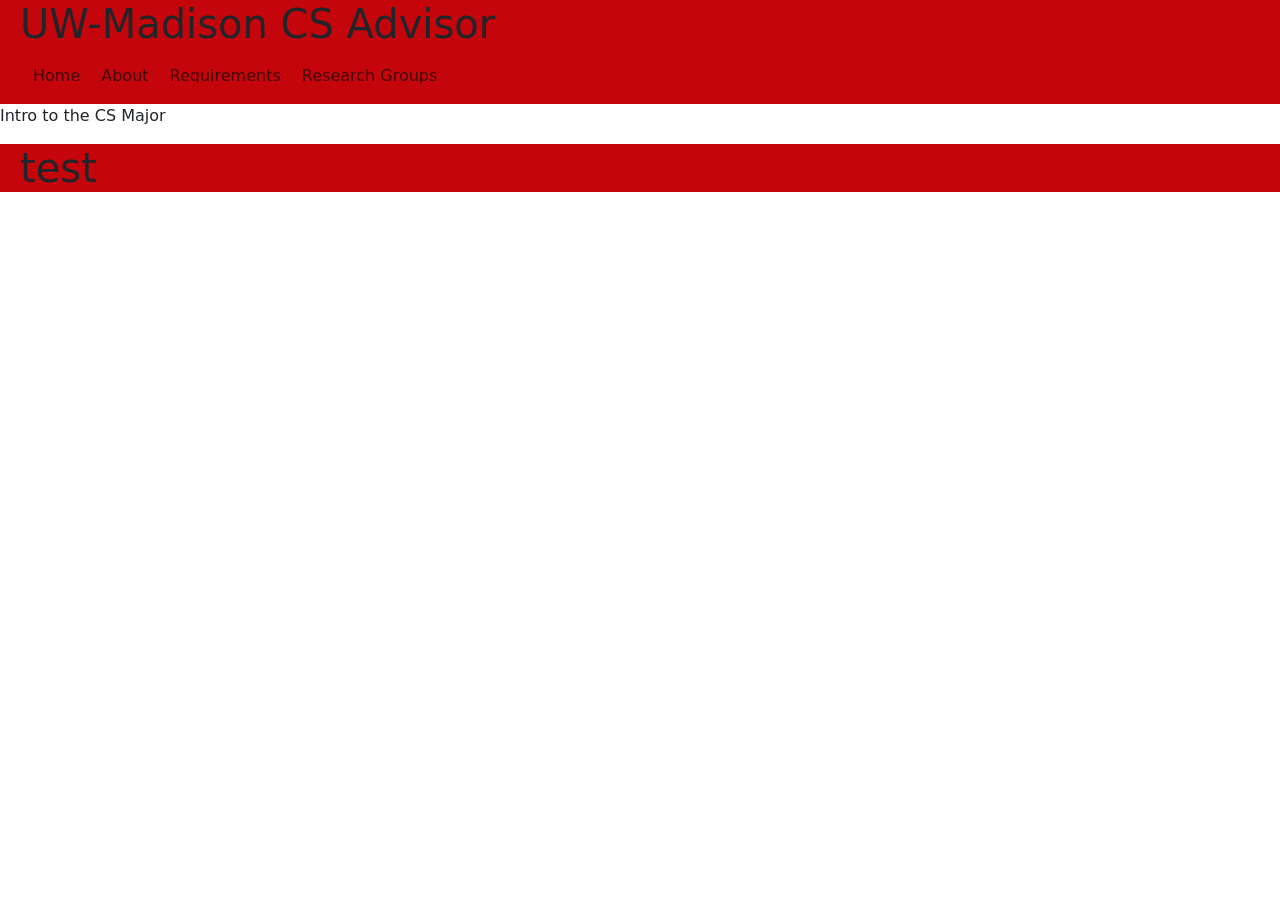
==== index.html @ fe42b28e "added requirement.html, added nav to index" ====
<!DOCTYPE html>
<html lang="en">

<head>
    <meta charset="UTF-8">
    <meta name="viewport" content="width=device-width, initial-scale=1.0">
    <title>UW-Madison CS Advisor</title>
    <link rel="stylesheet" href="https://cdn.jsdelivr.net/npm/bootstrap-icons@1.3.0/font/bootstrap-icons.css">
    <link href="https://cdn.jsdelivr.net/npm/bootstrap@5.3.3/dist/css/bootstrap.min.css" rel="stylesheet"
        integrity="sha384-QWTKZyjpPEjISv5WaRU9OFeRpok6YctnYmDr5pNlyT2bRjXh0JMhjY6hW+ALEwIH" crossorigin="anonymous">
    <link href="styles.css" rel="stylesheet" />
    <script src="course-list.js" defer></script>
    <script src="app.js" defer></script>
    
</head>

<body>
    <h1 style="background-color:#C5050C; padding-left: 20px; margin:0">UW-Madison CS Advisor</h1>
    <nav class="navbar navbar-expand-lg">
        <div class="navbar-nav" style="padding-left:20px">
            <a class="nav-link" href="index.html">Home</a>
            <a class="nav-link" href="about.html">About</a>
            <a class="nav-link" href="requirements.html">Requirements</a>
            <a class="nav-link" href="cs-map.html">Research Groups</a>
        </div>
    </nav>
    <div>
        <p>Intro to the CS Major</p>
        <div class="container-fluid">
            <div class="row" id="course-list">
            </div>
        </div>
    </div>
    <div>
        <h1>test</h1>
    </div>
    
</body>

</html>
---- styles.css ----
body {
  margin: 0;
  padding: 0;
}

h1 {
    background-color:#C5050C;
    padding-left: 20px;
    margin:0;
    
}

nav {
    display: flex;
    background-color:#C5050C;
    padding: 10px;
    gap: 20px;
}

nav a {
  color: white;
  text-decoration: none;
  margin-left: 5px;
}

nav a:hover {
  color: rgb(211, 211, 211);
}

.side-panel {
    display: flex;
    flex-direction: column;
    gap: 10px;
    justify-content: center;
}

.flex-to-side {
    display: flex;
    gap: 10px;
}
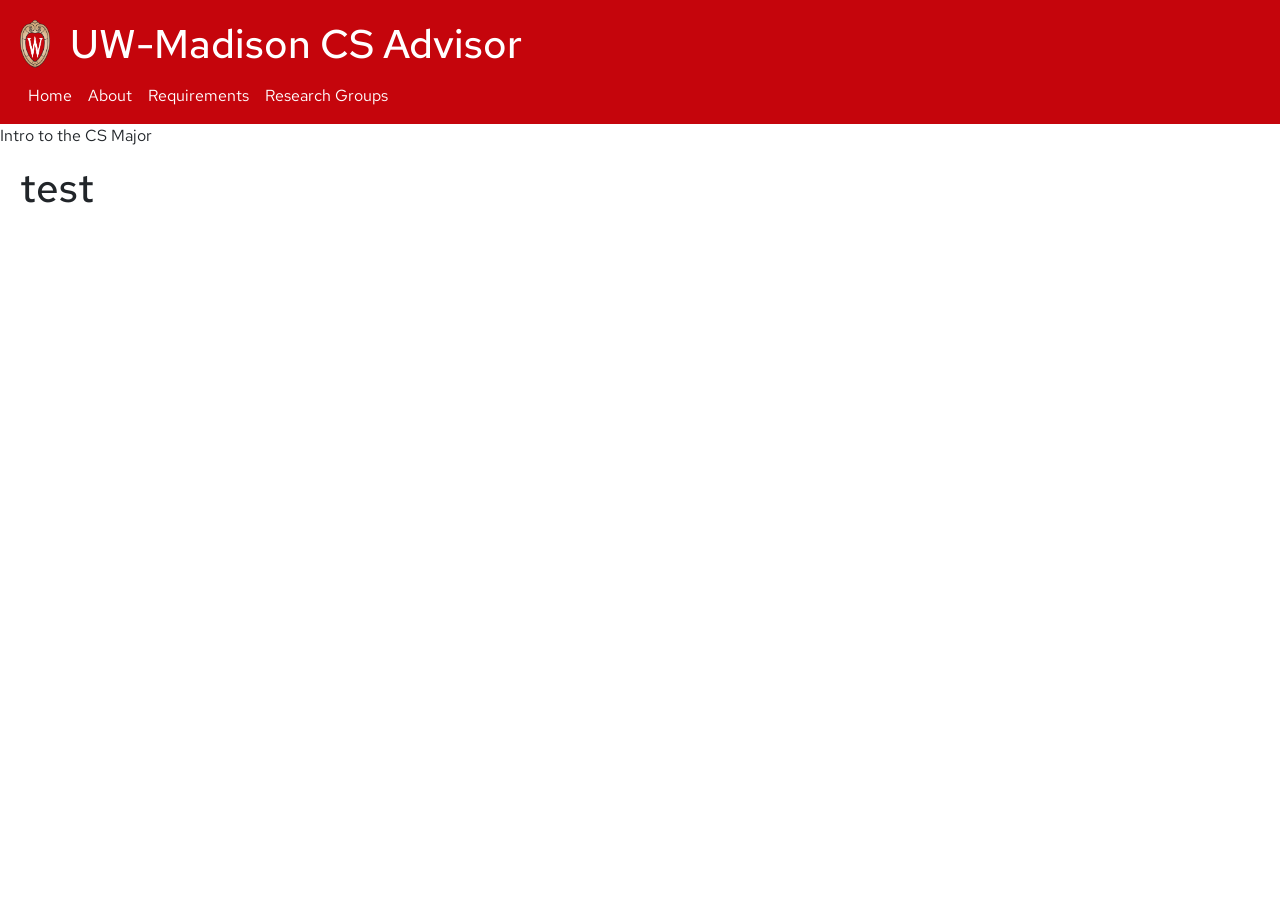
==== commit 8aafeb0a: "added font and colors, added auto-header script" ====
--- a/index.html
+++ b/index.html
@@ -1,5 +1,12 @@
 <!DOCTYPE html>
 <html lang="en">
+
+<!--
+    UW-Madison Brand:
+  Red: #C5050C
+  White: #FFFFFF
+  Font: Red Hat Text
+-->
 
 <head>
     <meta charset="UTF-8">
@@ -9,21 +16,13 @@
     <link href="https://cdn.jsdelivr.net/npm/bootstrap@5.3.3/dist/css/bootstrap.min.css" rel="stylesheet"
         integrity="sha384-QWTKZyjpPEjISv5WaRU9OFeRpok6YctnYmDr5pNlyT2bRjXh0JMhjY6hW+ALEwIH" crossorigin="anonymous">
     <link href="styles.css" rel="stylesheet" />
+    <link href="https://fonts.googleapis.com/css2?family=Red+Hat+Text:wght@400;500;700&display=swap" rel="stylesheet">
+    <script src="makeHeader.js" defer></script>
     <script src="course-list.js" defer></script>
-    <script src="app.js" defer></script>
-    
 </head>
 
 <body>
-    <h1 style="background-color:#C5050C; padding-left: 20px; margin:0">UW-Madison CS Advisor</h1>
-    <nav class="navbar navbar-expand-lg">
-        <div class="navbar-nav" style="padding-left:20px">
-            <a class="nav-link" href="index.html">Home</a>
-            <a class="nav-link" href="about.html">About</a>
-            <a class="nav-link" href="requirements.html">Requirements</a>
-            <a class="nav-link" href="cs-map.html">Research Groups</a>
-        </div>
-    </nav>
+    <div id="header"></div>
     <div>
         <p>Intro to the CS Major</p>
         <div class="container-fluid">
--- a/styles.css
+++ b/styles.css
@@ -1,10 +1,17 @@
+/*
+  UW-Madison Brand:
+  Red: #C5050C
+  White: #FFFFFF
+  Font: Red Hat Text
+*/
+
 body {
   margin: 0;
   padding: 0;
+  font-family: 'Red Hat Text', sans-serif;
 }
 
 h1 {
-    background-color:#C5050C;
     padding-left: 20px;
     margin:0;
     
@@ -12,19 +19,10 @@
 
 nav {
     display: flex;
-    background-color:#C5050C;
+    background-color:#C5050C !important;
+    color: #FFFFFF !important;
     padding: 10px;
     gap: 20px;
-}
-
-nav a {
-  color: white;
-  text-decoration: none;
-  margin-left: 5px;
-}
-
-nav a:hover {
-  color: rgb(211, 211, 211);
 }
 
 .side-panel {
@@ -38,3 +36,20 @@
     display: flex;
     gap: 10px;
 }
+
+.uwmadison {
+  background-color: #C5050C;
+  color: #FFFFFF;
+}
+
+.uwmadison .nav-link {
+    color: #FFFFFF !important;
+    text-decoration: none;
+    opacity: 1;
+}
+
+.uwmadison .nav-link:hover {
+    color: #ffffff !important;
+    text-shadow: 2px 2px 4px #000000;
+    text-decoration: underline;
+}
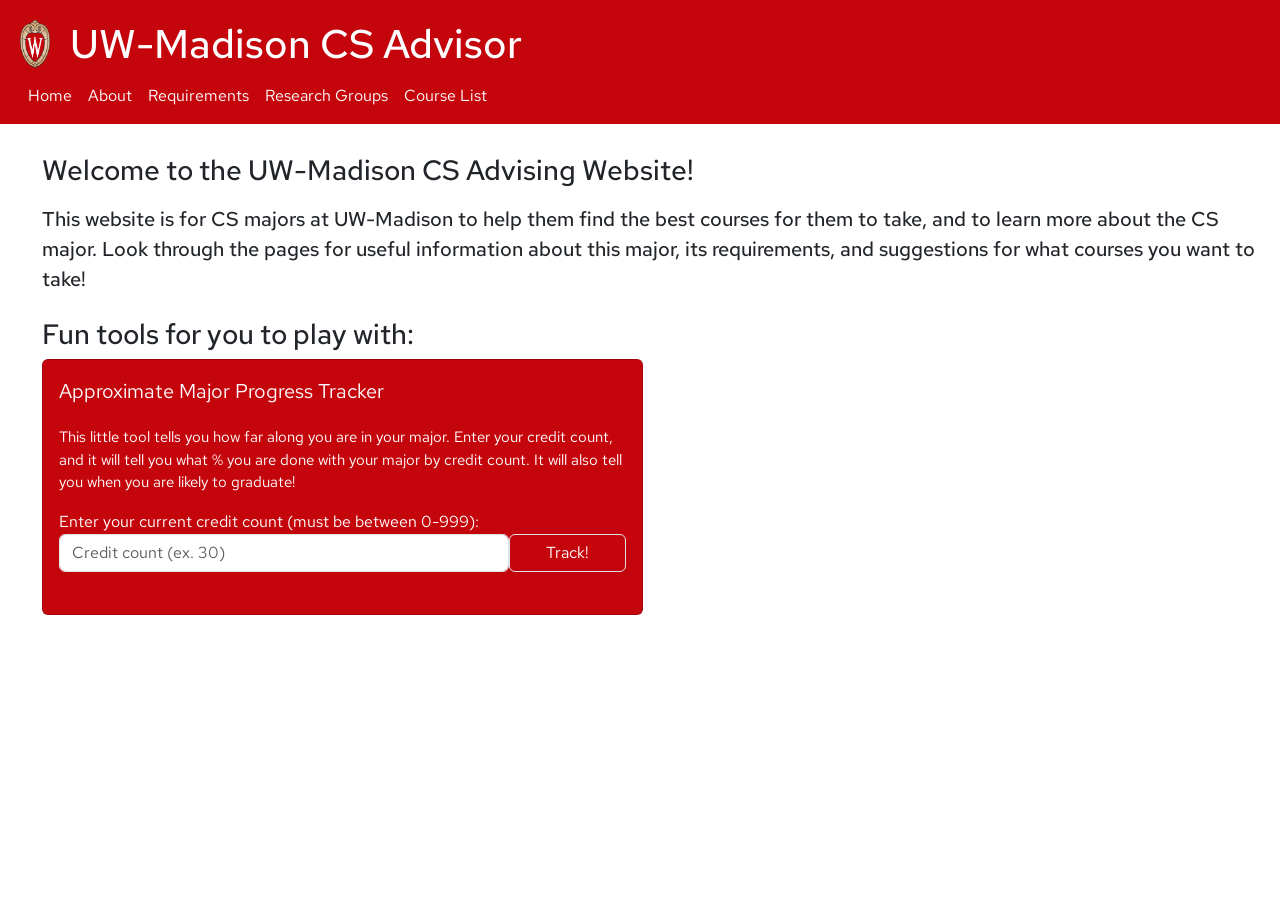
==== commit a7bfb233: "changed js file names to align with naming convention, improved home page" ====
--- a/index.html
+++ b/index.html
@@ -17,21 +17,40 @@
         integrity="sha384-QWTKZyjpPEjISv5WaRU9OFeRpok6YctnYmDr5pNlyT2bRjXh0JMhjY6hW+ALEwIH" crossorigin="anonymous">
     <link href="styles.css" rel="stylesheet" />
     <link href="https://fonts.googleapis.com/css2?family=Red+Hat+Text:wght@400;500;700&display=swap" rel="stylesheet">
-    <script src="makeHeader.js" defer></script>
-    <script src="course-list.js" defer></script>
+    <script src="make-header.js" defer></script>
+    <script src="index-page-tools.js" defer></script>
 </head>
 
 <body>
     <div id="header"></div>
-    <div>
-        <p>Intro to the CS Major</p>
-        <div class="container-fluid">
-            <div class="row" id="course-list">
+    <div class="container-fluid">
+    <div style="padding-left:30px; padding-top:30px" class="row">
+        <h3>Welcome to the UW-Madison CS Advising Website!</p>
+        <p style="line-height:30px">This website is for CS majors at UW-Madison to help them find the best courses for them to take,
+             and to learn more about the CS major. Look through the pages for useful information about
+            this major, its requirements, and suggestions for what courses you want to take!</p>
+        <h3>Fun tools for you to play with:</h3>
+        <div class="col-6">
+            <div class="card p-3 uwmadison">
+                <div class="card-title">
+                    <p>Approximate Major Progress Tracker</p>
+                </div>
+                <div class="card-subtitle">
+                    <p style="font-size:15px">This little tool tells you how far along you are in your major.
+                         Enter your credit count, and it will tell you what % you are
+                        done with your major by credit count. It will also tell you when
+                        you are likely to graduate! </p>
+                </div>
+                <label>Enter your current credit count (must be between 0-999):</label>
+                <div style="display: flex; padding-bottom: 10px">
+                    <input type="text" placeholder="Credit count (ex. 30)"
+                    id="credit-count" class="form-control" minLength="1", maxLength="3" pattern="[0-9]{1,3}">
+                    <button class="form-control uwmadison" onClick="checkMajorProgress()" style="width: 25%">Track!</button>
+                </div>
+                <p id="credit-text"></p>
             </div>
         </div>
     </div>
-    <div>
-        <h1>test</h1>
     </div>
     
 </body>
--- a/styles.css
+++ b/styles.css
@@ -15,6 +15,10 @@
     padding-left: 20px;
     margin:0;
     
+}
+
+p {
+    font-size: 20px;
 }
 
 nav {
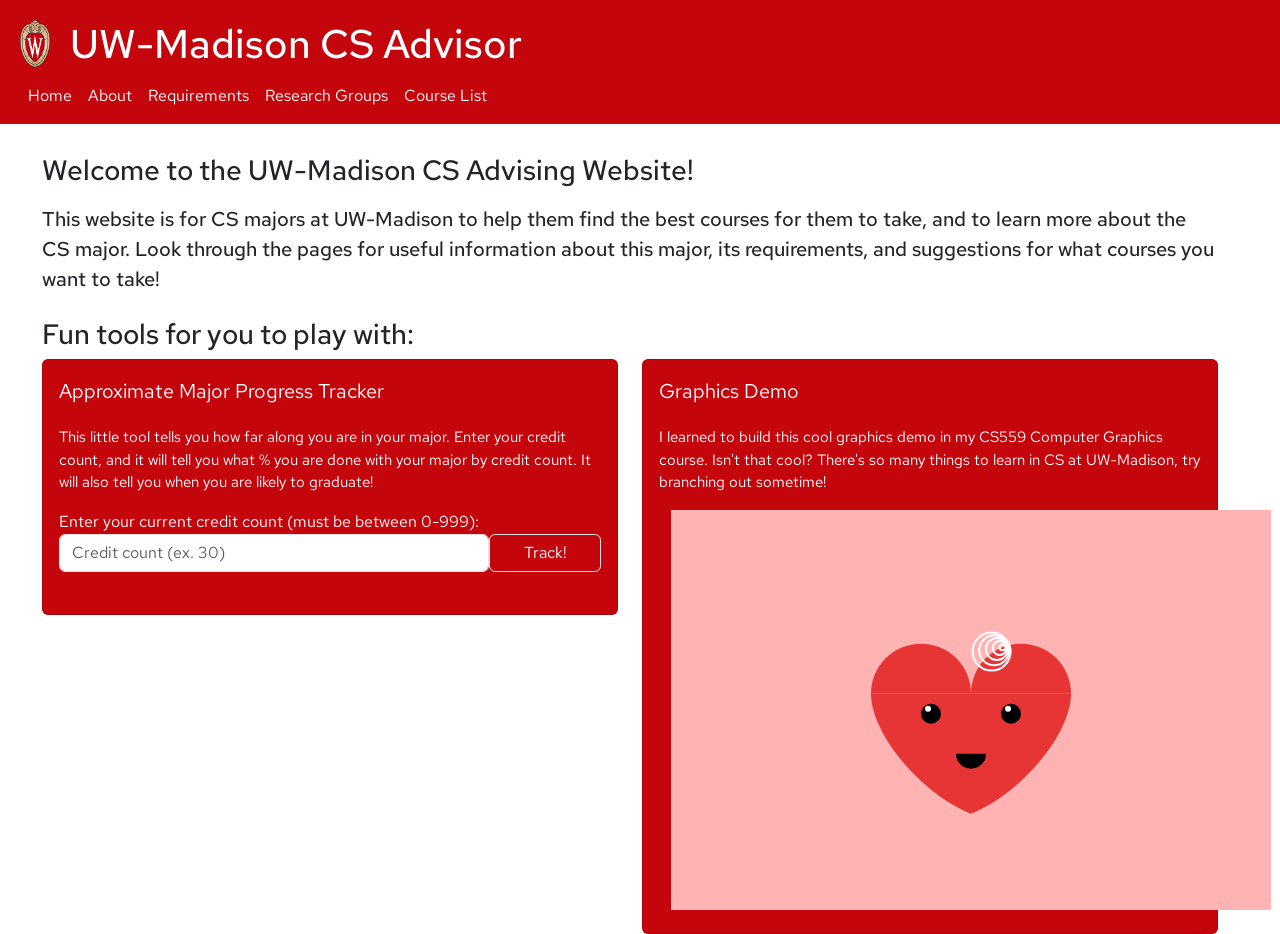
==== commit 33ba4579: "added new graphics demo" ====
--- a/index.html
+++ b/index.html
@@ -19,18 +19,19 @@
     <link href="https://fonts.googleapis.com/css2?family=Red+Hat+Text:wght@400;500;700&display=swap" rel="stylesheet">
     <script src="make-header.js" defer></script>
     <script src="index-page-tools.js" defer></script>
+    <script src="heart.js" type="module" defer></script>
 </head>
 
 <body>
     <div id="header"></div>
     <div class="container-fluid">
-    <div style="padding-left:30px; padding-top:30px" class="row">
+    <div style="padding-left:30px; padding-top:30px; padding-right: 50px" class="row">
         <h3>Welcome to the UW-Madison CS Advising Website!</p>
         <p style="line-height:30px">This website is for CS majors at UW-Madison to help them find the best courses for them to take,
              and to learn more about the CS major. Look through the pages for useful information about
             this major, its requirements, and suggestions for what courses you want to take!</p>
         <h3>Fun tools for you to play with:</h3>
-        <div class="col-6">
+        <div class="col-6" style="gap: 16px">
             <div class="card p-3 uwmadison">
                 <div class="card-title">
                     <p>Approximate Major Progress Tracker</p>
@@ -39,7 +40,7 @@
                     <p style="font-size:15px">This little tool tells you how far along you are in your major.
                          Enter your credit count, and it will tell you what % you are
                         done with your major by credit count. It will also tell you when
-                        you are likely to graduate! </p>
+                        you are likely to graduate!</p>
                 </div>
                 <label>Enter your current credit count (must be between 0-999):</label>
                 <div style="display: flex; padding-bottom: 10px">
@@ -50,6 +51,22 @@
                 <p id="credit-text"></p>
             </div>
         </div>
+
+        <div class="col-6" style="gap: 16px">
+            <div class="card p-3 uwmadison">
+                <div class="card-title">
+                    <p>Graphics Demo</p>
+                </div>
+                <div class="card-subtitle">
+                    <p style="font-size:15px">I learned to build this cool graphics demo in my 
+                        CS559 Computer Graphics course. Isn't that cool? There's so many things to 
+                        learn in CS at UW-Madison, try branching out sometime!</p>
+                </div>
+                <div class="container">
+                    <canvas id="myCanvas" height="400" width="600"></canvas>                    
+                </div>
+            </div>
+        </div>
     </div>
     </div>
     
--- a/styles.css
+++ b/styles.css
@@ -17,7 +17,7 @@
     
 }
 
-p {
+body p {
     font-size: 20px;
 }
 
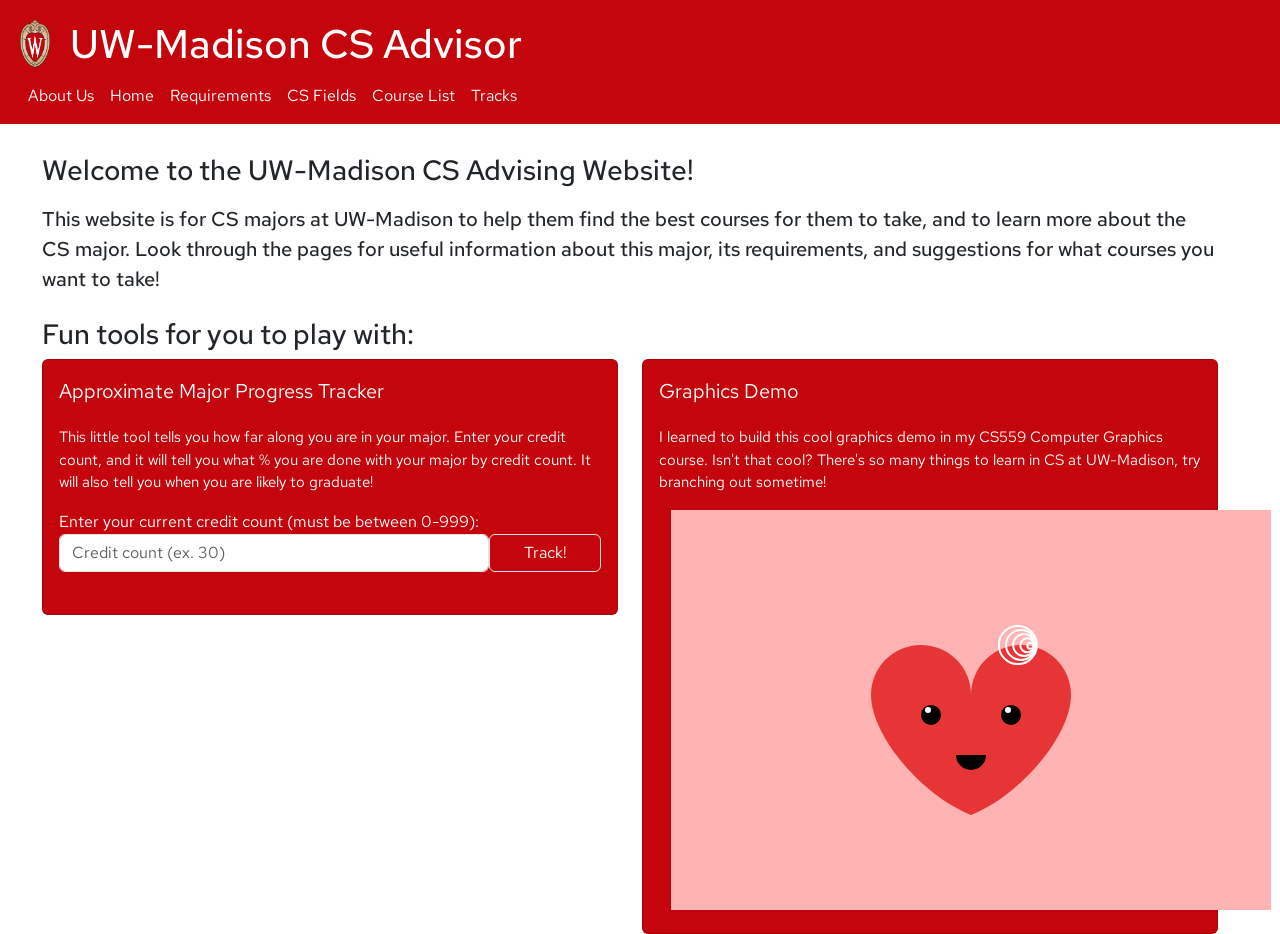
==== commit 660bba9a: "basic update" ====
--- a/index.html
+++ b/index.html
@@ -11,7 +11,7 @@
 <head>
     <meta charset="UTF-8">
     <meta name="viewport" content="width=device-width, initial-scale=1.0">
-    <title>UW-Madison CS Advisor</title>
+    <title>Home Page</title>
     <link rel="stylesheet" href="https://cdn.jsdelivr.net/npm/bootstrap-icons@1.3.0/font/bootstrap-icons.css">
     <link href="https://cdn.jsdelivr.net/npm/bootstrap@5.3.3/dist/css/bootstrap.min.css" rel="stylesheet"
         integrity="sha384-QWTKZyjpPEjISv5WaRU9OFeRpok6YctnYmDr5pNlyT2bRjXh0JMhjY6hW+ALEwIH" crossorigin="anonymous">
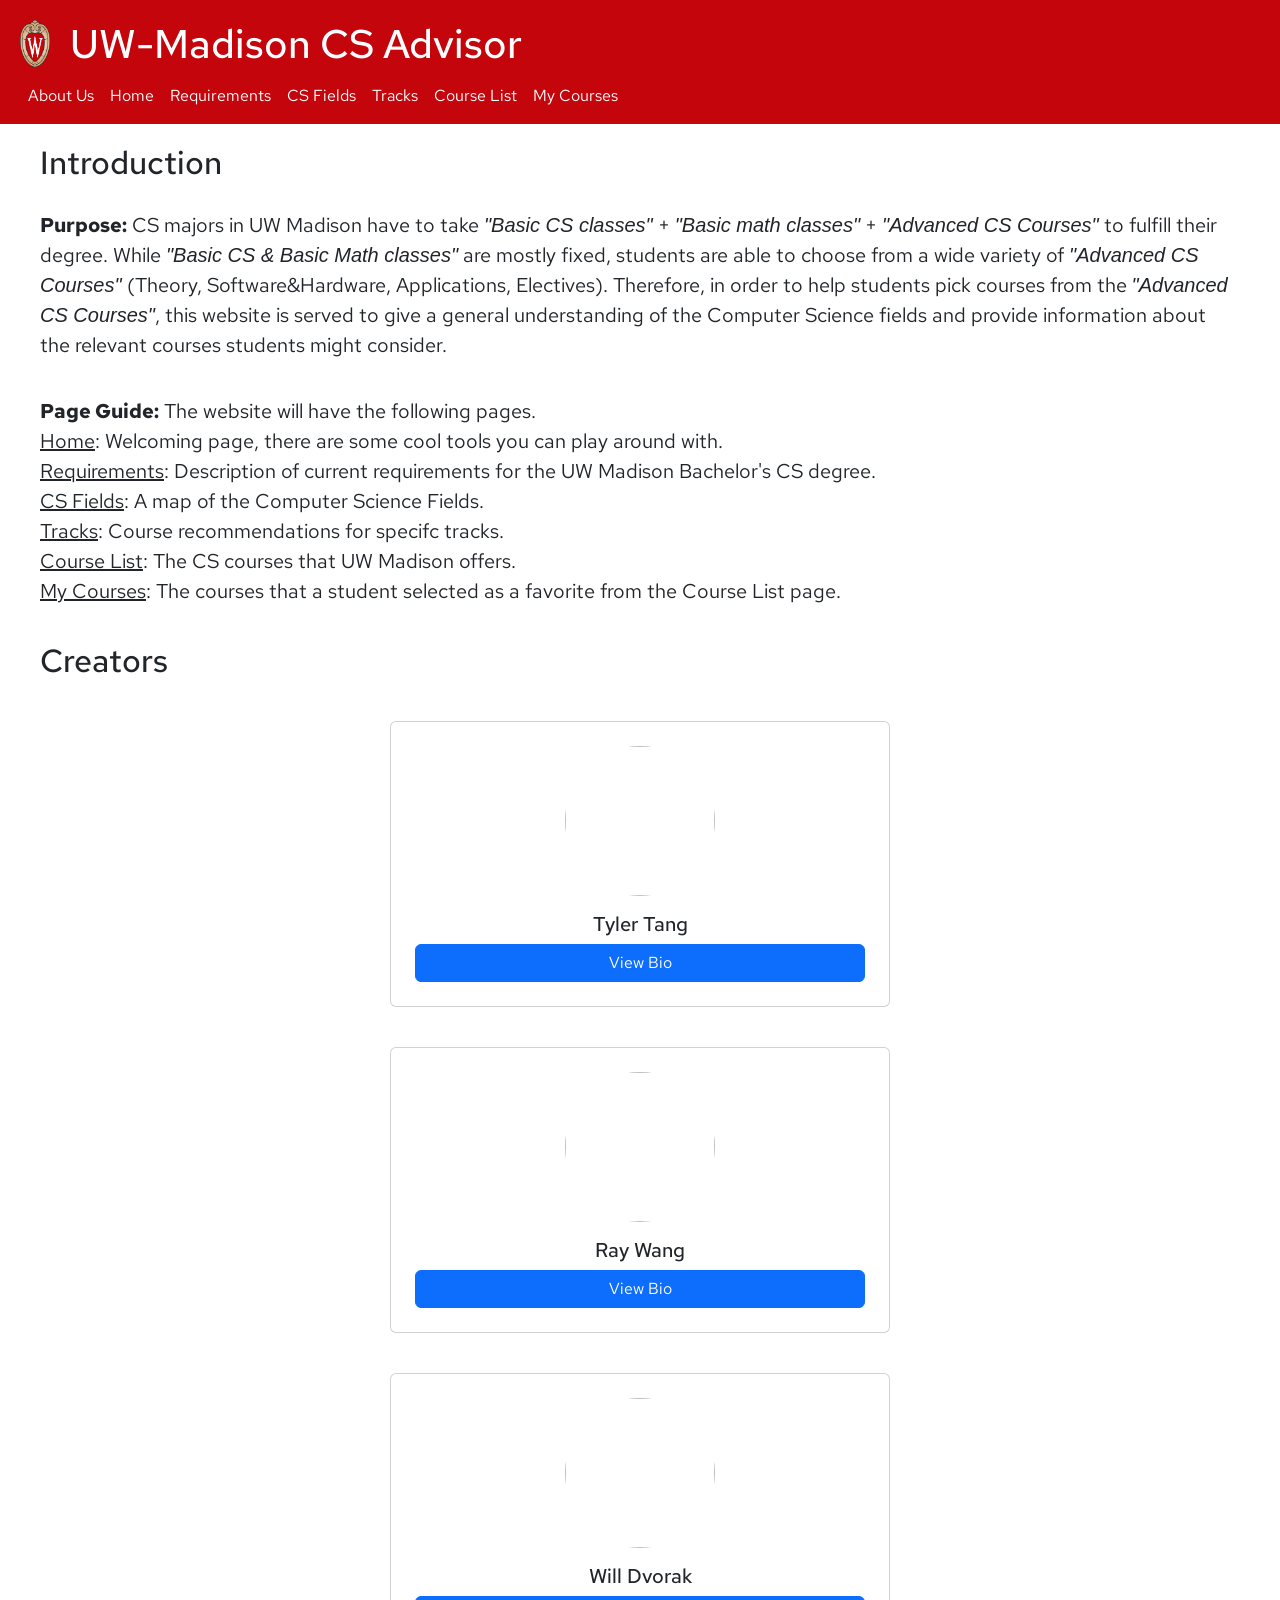
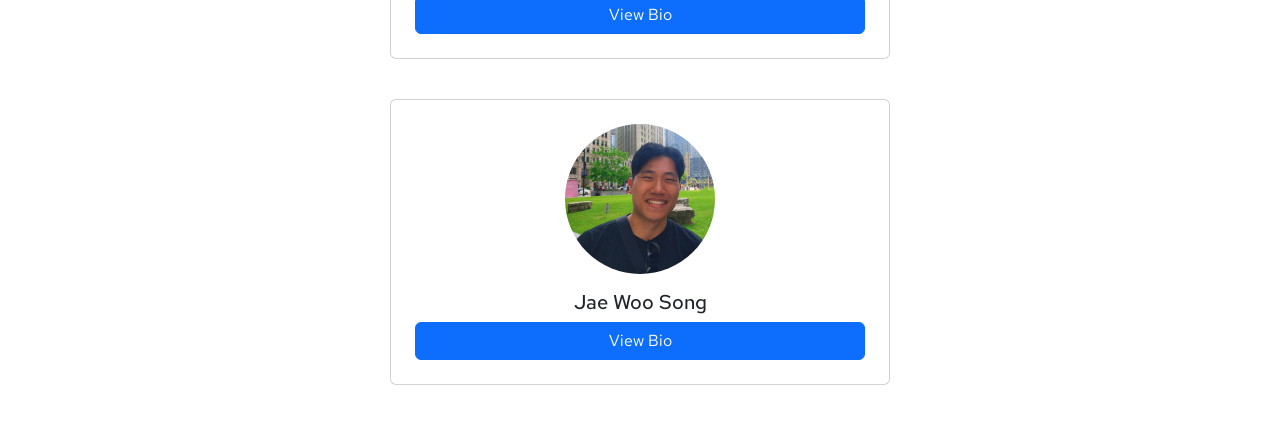
==== commit 0e7745f5: "jae's update" ====
--- a/index.html
+++ b/index.html
@@ -1,75 +1,59 @@
 <!DOCTYPE html>
 <html lang="en">
-
-<!--
-    UW-Madison Brand:
-  Red: #C5050C
-  White: #FFFFFF
-  Font: Red Hat Text
--->
 
 <head>
     <meta charset="UTF-8">
     <meta name="viewport" content="width=device-width, initial-scale=1.0">
-    <title>Home Page</title>
+    <title>About Us Page</title>
     <link rel="stylesheet" href="https://cdn.jsdelivr.net/npm/bootstrap-icons@1.3.0/font/bootstrap-icons.css">
     <link href="https://cdn.jsdelivr.net/npm/bootstrap@5.3.3/dist/css/bootstrap.min.css" rel="stylesheet"
         integrity="sha384-QWTKZyjpPEjISv5WaRU9OFeRpok6YctnYmDr5pNlyT2bRjXh0JMhjY6hW+ALEwIH" crossorigin="anonymous">
     <link href="styles.css" rel="stylesheet" />
     <link href="https://fonts.googleapis.com/css2?family=Red+Hat+Text:wght@400;500;700&display=swap" rel="stylesheet">
     <script src="make-header.js" defer></script>
-    <script src="index-page-tools.js" defer></script>
-    <script src="heart.js" type="module" defer></script>
+    <script src="make-creator.js" defer></script>
 </head>
 
 <body>
+    <style>
+        .about-h2 {
+            padding-left: 40px;
+            padding-right: 40px;
+            padding-top:20px;
+        }
+
+        .about-body {
+            padding-left: 40px;
+            padding-right: 40px;
+            padding-top: 20px;
+        }
+    </style>
     <div id="header"></div>
-    <div class="container-fluid">
-    <div style="padding-left:30px; padding-top:30px; padding-right: 50px" class="row">
-        <h3>Welcome to the UW-Madison CS Advising Website!</p>
-        <p style="line-height:30px">This website is for CS majors at UW-Madison to help them find the best courses for them to take,
-             and to learn more about the CS major. Look through the pages for useful information about
-            this major, its requirements, and suggestions for what courses you want to take!</p>
-        <h3>Fun tools for you to play with:</h3>
-        <div class="col-6" style="gap: 16px">
-            <div class="card p-3 uwmadison">
-                <div class="card-title">
-                    <p>Approximate Major Progress Tracker</p>
-                </div>
-                <div class="card-subtitle">
-                    <p style="font-size:15px">This little tool tells you how far along you are in your major.
-                         Enter your credit count, and it will tell you what % you are
-                        done with your major by credit count. It will also tell you when
-                        you are likely to graduate!</p>
-                </div>
-                <label>Enter your current credit count (must be between 0-999):</label>
-                <div style="display: flex; padding-bottom: 10px">
-                    <input type="text" placeholder="Credit count (ex. 30)"
-                    id="credit-count" class="form-control" minLength="1", maxLength="3" pattern="[0-9]{1,3}">
-                    <button class="form-control uwmadison" onClick="checkMajorProgress()" style="width: 25%">Track!</button>
-                </div>
-                <p id="credit-text"></p>
-            </div>
-        </div>
-
-        <div class="col-6" style="gap: 16px">
-            <div class="card p-3 uwmadison">
-                <div class="card-title">
-                    <p>Graphics Demo</p>
-                </div>
-                <div class="card-subtitle">
-                    <p style="font-size:15px">I learned to build this cool graphics demo in my 
-                        CS559 Computer Graphics course. Isn't that cool? There's so many things to 
-                        learn in CS at UW-Madison, try branching out sometime!</p>
-                </div>
-                <div class="container">
-                    <canvas id="myCanvas" height="400" width="600"></canvas>                    
-                </div>
-            </div>
-        </div>
+    <div>
+        <h2 class = "about-h2">Introduction</h2>
+        <p class = "about-body">
+            <strong>Purpose:</strong> CS majors in UW Madison have to take 
+            <em>"Basic CS classes"</em> +
+            <em>"Basic math classes"</em> + <em>"Advanced CS Courses"</em> to fulfill their
+            degree. While <em>"Basic CS & Basic Math classes"</em> are mostly fixed, 
+            students are able to choose from a wide variety of <em>"Advanced CS Courses"</em> 
+            (Theory, Software&Hardware, Applications, Electives). Therefore, in order to help students pick courses from 
+            the <em>"Advanced CS Courses"</em>, this website is served to give a general understanding of the Computer Science fields 
+            and provide information about the relevant courses students might consider.
+        </p>
+        <p class = "about-body">
+            <strong>Page Guide:</strong> The website will have the following pages.<br/>
+            <u>Home</u>: Welcoming page, there are some cool tools you can play around with.<br/>
+            <u>Requirements</u>: Description of current requirements for the UW Madison Bachelor's CS degree.<br/>
+            <u>CS Fields</u>: A map of the Computer Science Fields.<br/>
+            <u>Tracks</u>: Course recommendations for specifc tracks.<br/>
+            <u>Course List</u>: The CS courses that UW Madison offers.<br/>
+            <u>My Courses</u>: The courses that a student selected as a favorite from the Course List page.<br/>
+        </p>
     </div>
+    <div id="creators">
+        <h2 class = "about-h2">Creators</h2>
     </div>
-    
 </body>
 
 </html>
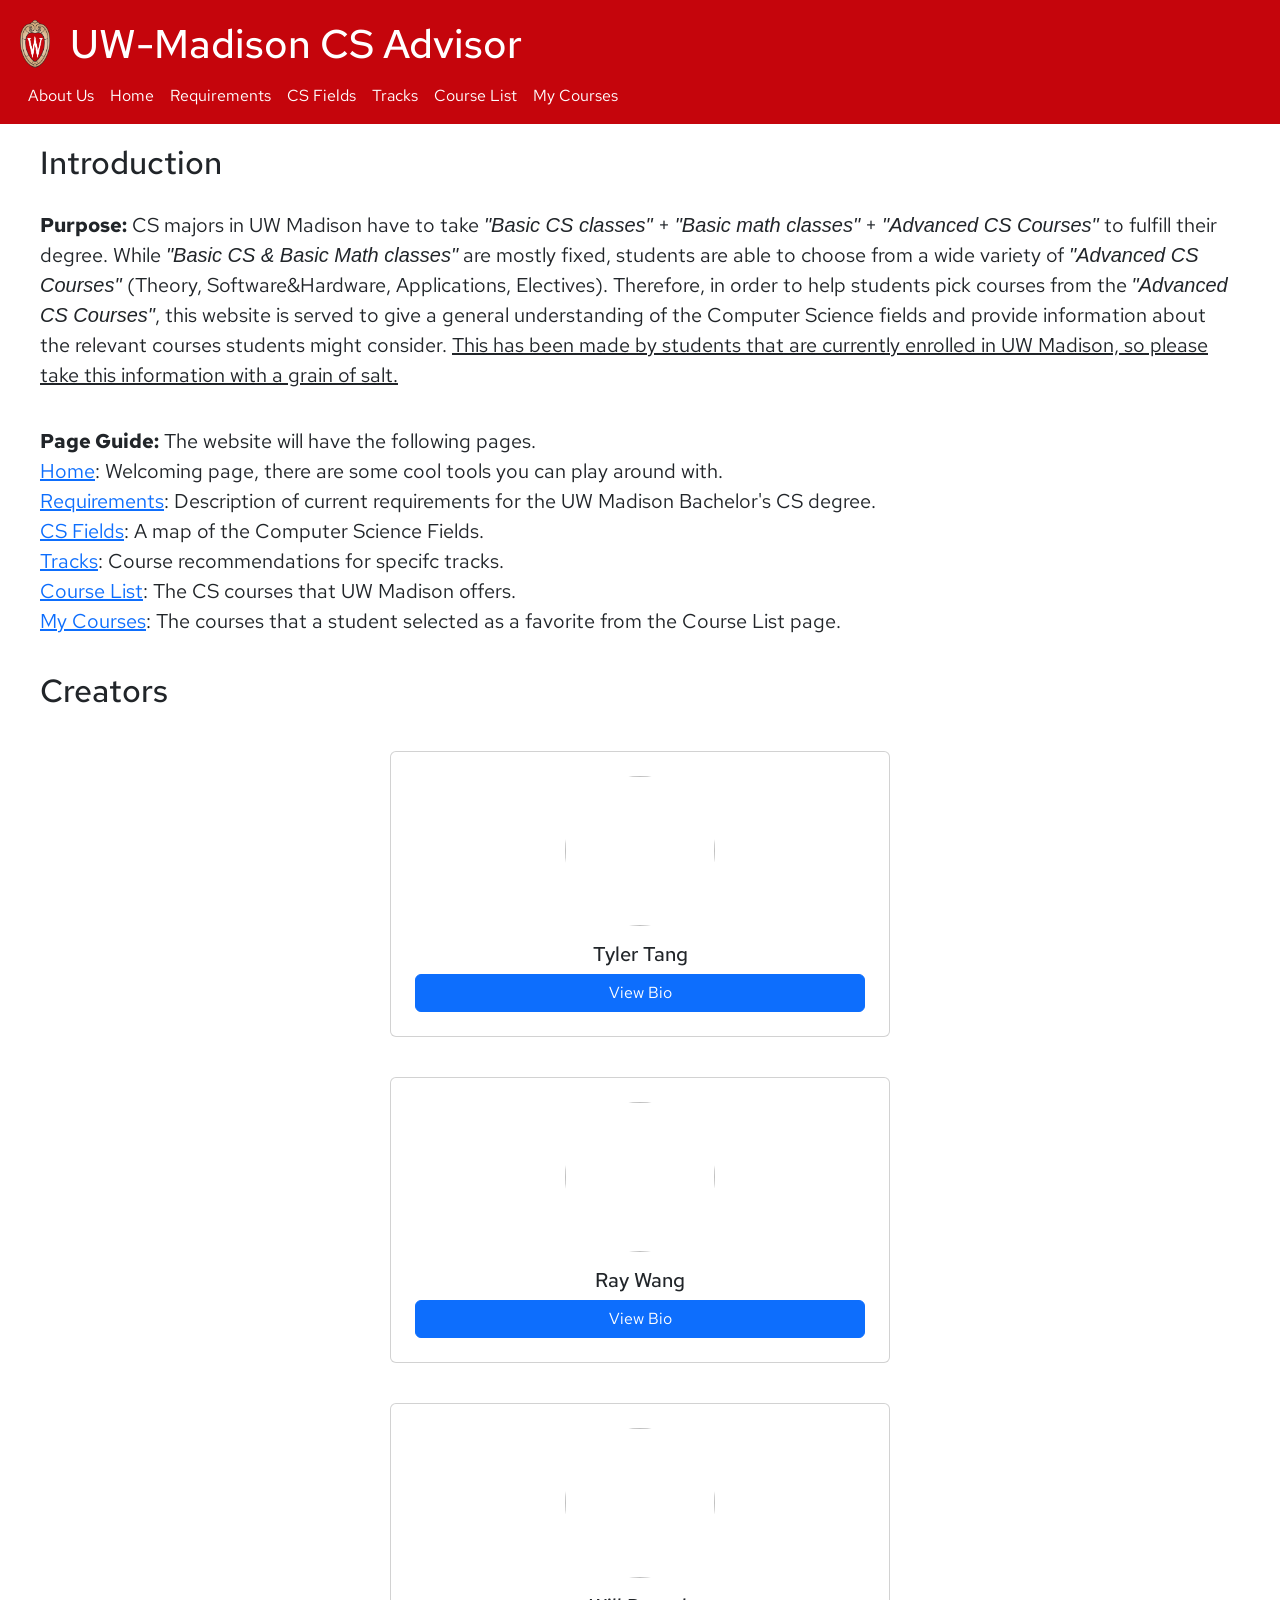
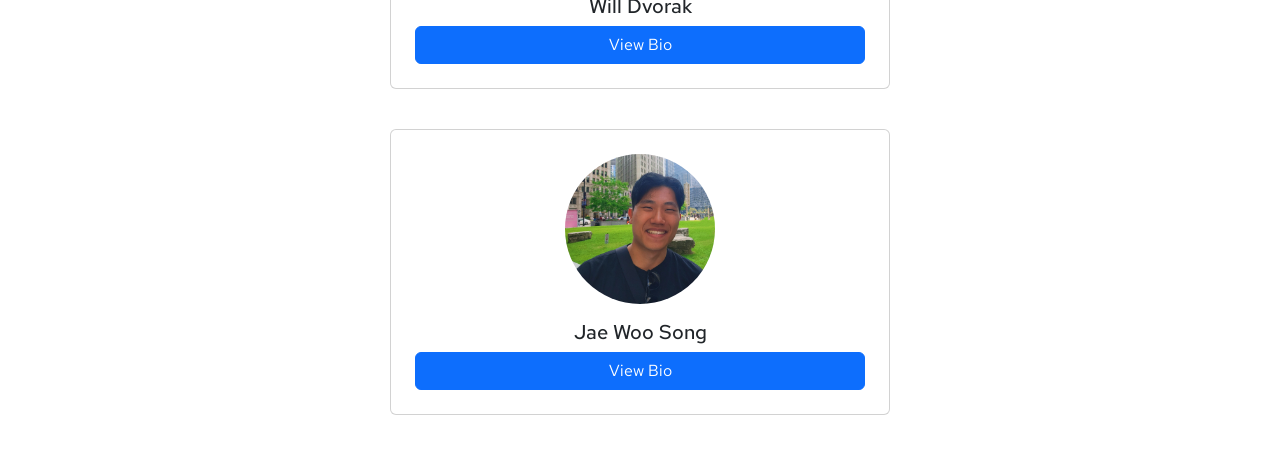
==== commit 5ea71bc7: "tracks and course list update" ====
--- a/index.html
+++ b/index.html
@@ -39,16 +39,17 @@
             students are able to choose from a wide variety of <em>"Advanced CS Courses"</em> 
             (Theory, Software&Hardware, Applications, Electives). Therefore, in order to help students pick courses from 
             the <em>"Advanced CS Courses"</em>, this website is served to give a general understanding of the Computer Science fields 
-            and provide information about the relevant courses students might consider.
+            and provide information about the relevant courses students might consider. <u>This has been made by students 
+            that are currently enrolled in UW Madison, so please take this information with a grain of salt.</u> 
         </p>
         <p class = "about-body">
             <strong>Page Guide:</strong> The website will have the following pages.<br/>
-            <u>Home</u>: Welcoming page, there are some cool tools you can play around with.<br/>
-            <u>Requirements</u>: Description of current requirements for the UW Madison Bachelor's CS degree.<br/>
-            <u>CS Fields</u>: A map of the Computer Science Fields.<br/>
-            <u>Tracks</u>: Course recommendations for specifc tracks.<br/>
-            <u>Course List</u>: The CS courses that UW Madison offers.<br/>
-            <u>My Courses</u>: The courses that a student selected as a favorite from the Course List page.<br/>
+            <a href = "home.html">Home</a>: Welcoming page, there are some cool tools you can play around with.<br/>
+            <a href = "require.html">Requirements</a>: Description of current requirements for the UW Madison Bachelor's CS degree.<br/>
+            <a href = "cs-map.html">CS Fields</a>: A map of the Computer Science Fields.<br/>
+            <a href = "tracks.html">Tracks</a>: Course recommendations for specifc tracks.<br/>
+            <a href = "course-list.html">Course List</a>: The CS courses that UW Madison offers.<br/>
+            <a href = "my-courses.html">My Courses</a>: The courses that a student selected as a favorite from the Course List page.<br/>
         </p>
     </div>
     <div id="creators">
